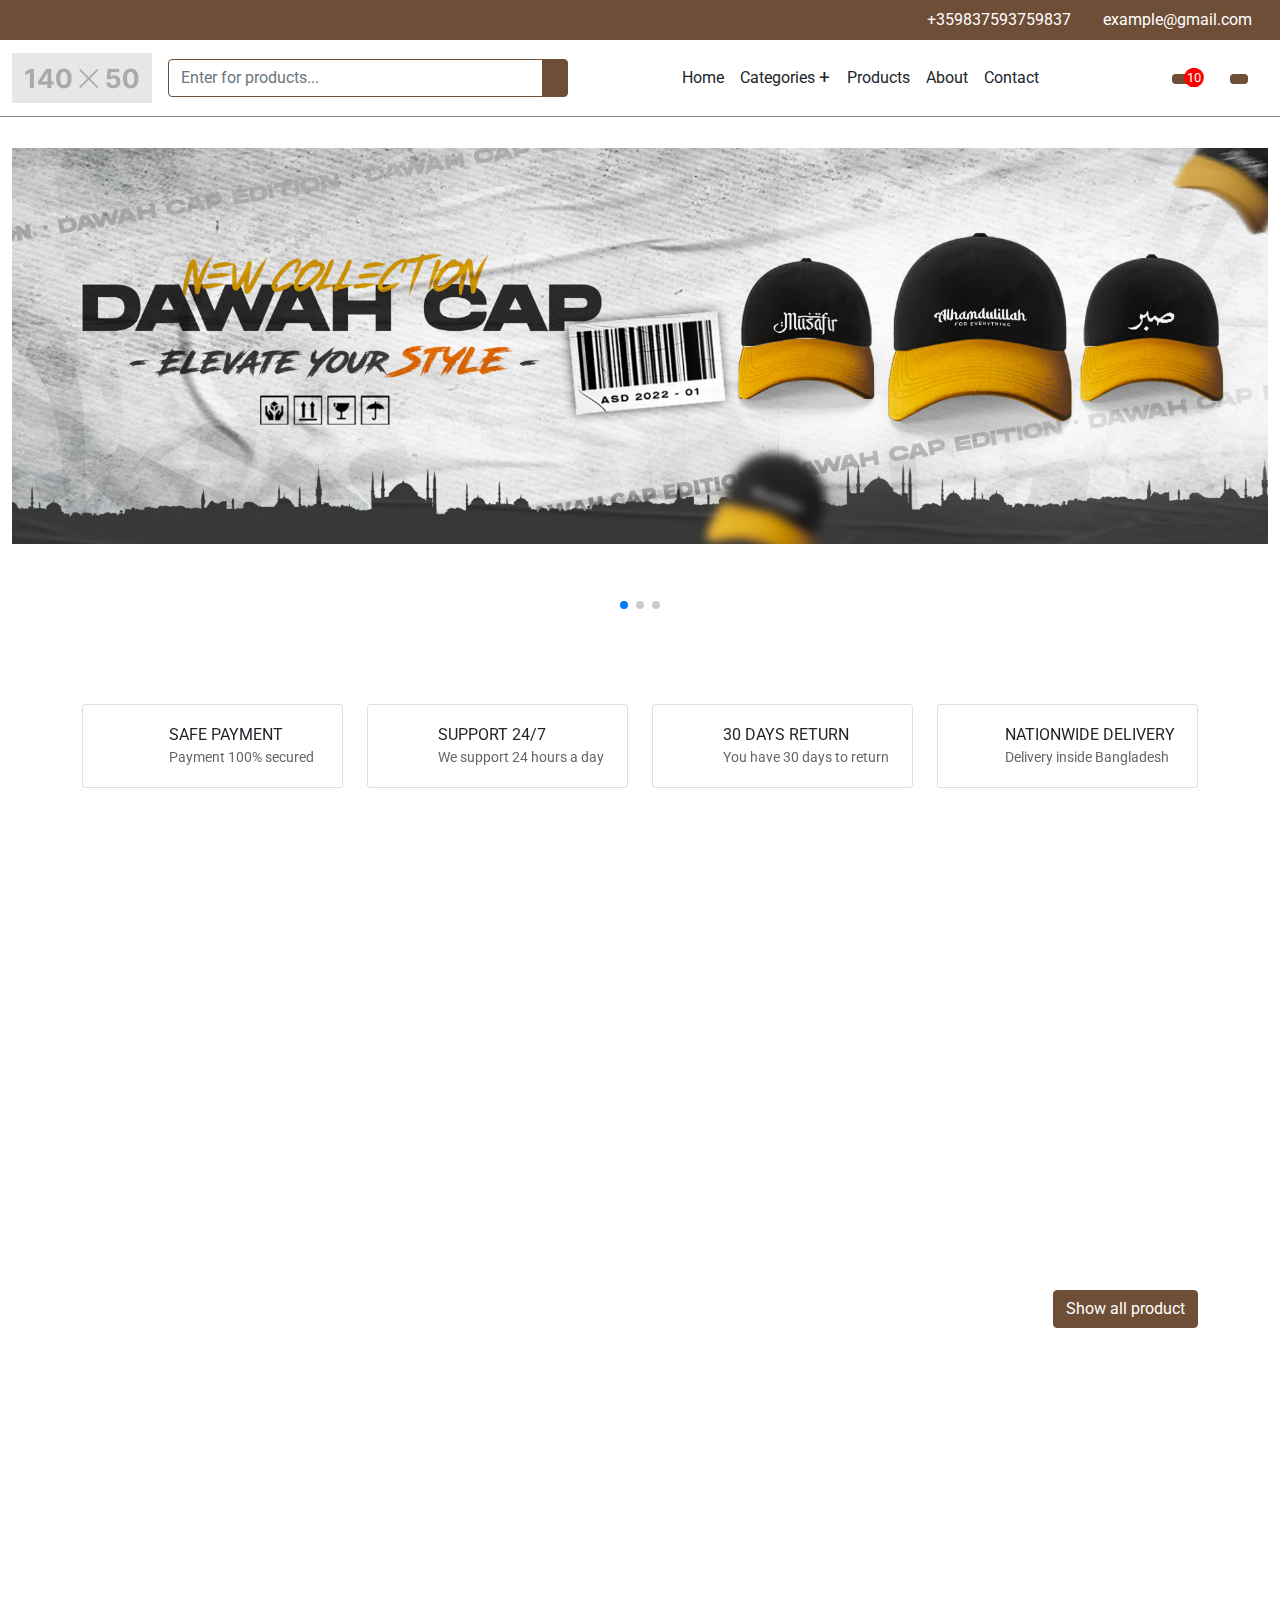
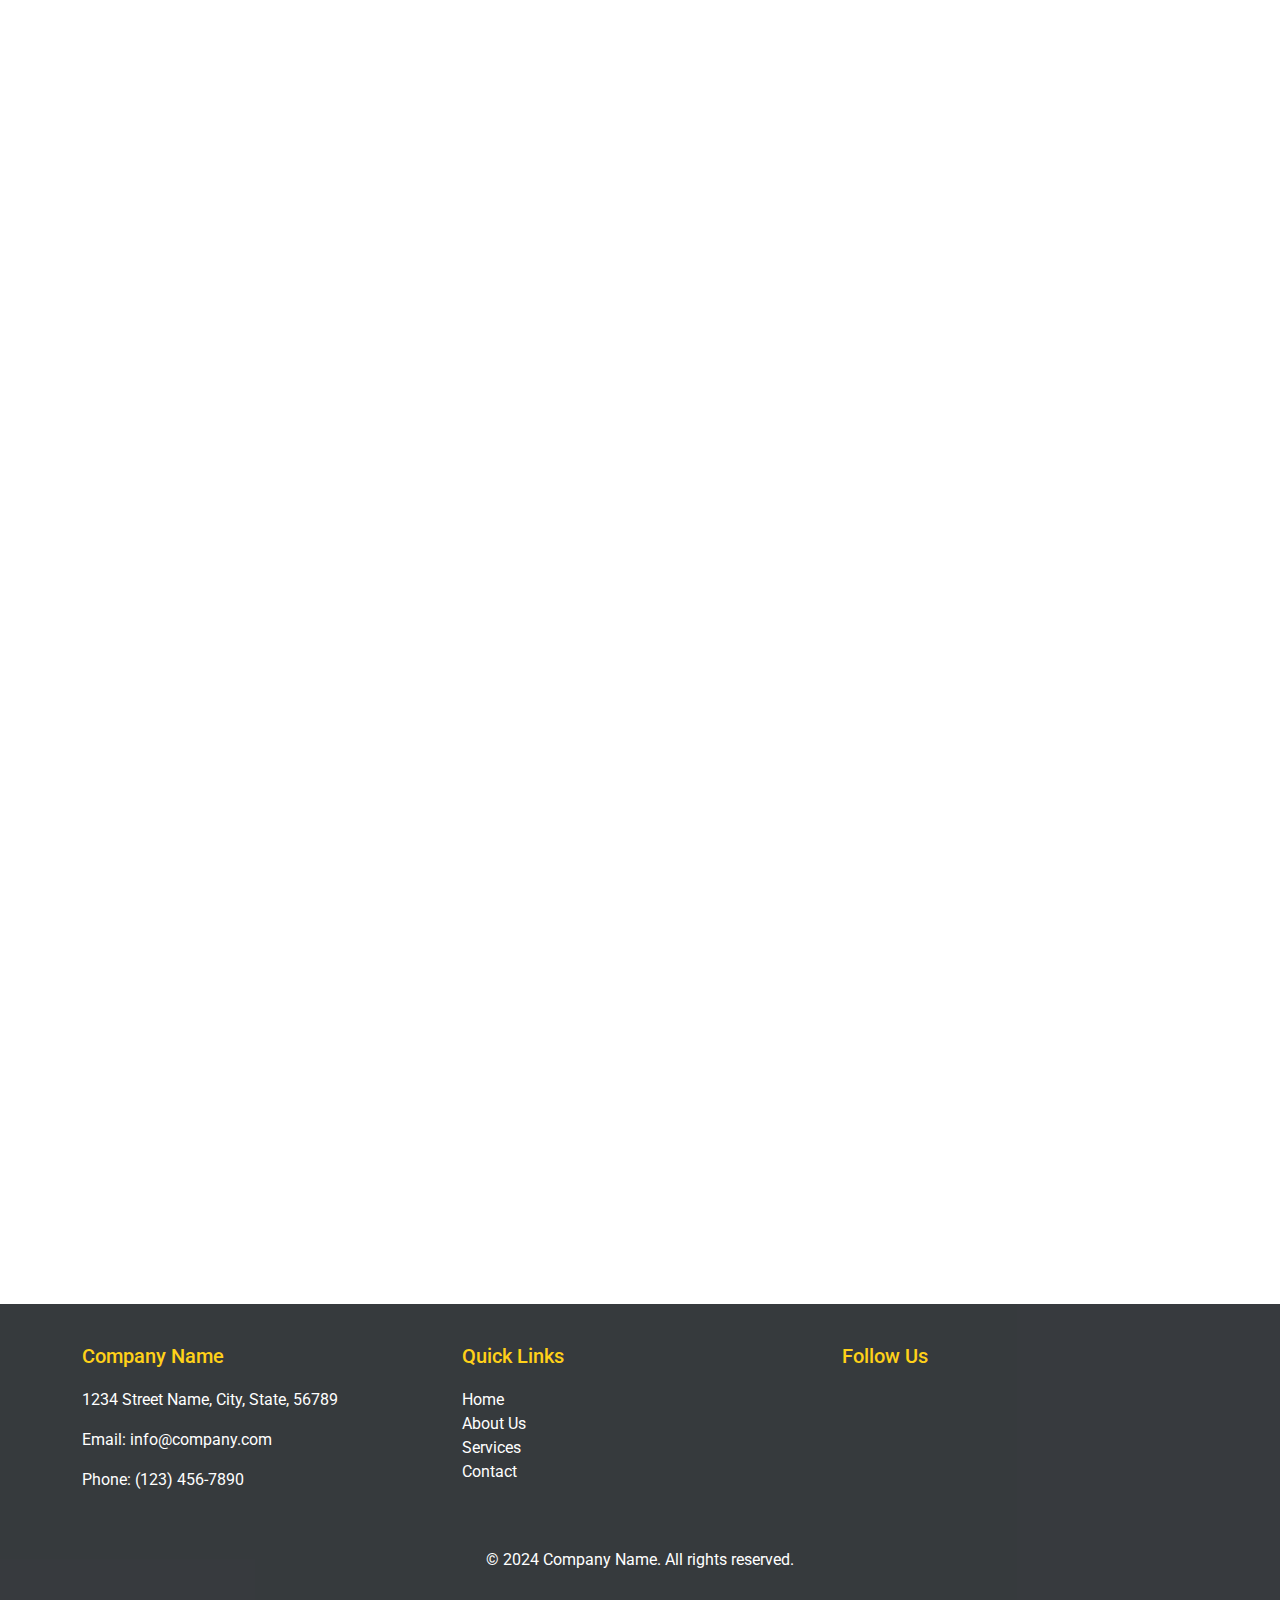
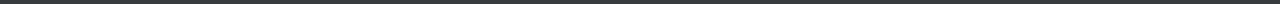
==== index.html @ 4cf73367 "first commit" ====
<!DOCTYPE html>
<html lang="en">

<head>
    <meta charset="UTF-8">
    <meta name="viewport" content="width=device-width, initial-scale=1.0">
    <title>Hire-Me | Best chose for your business</title>
    <!--fontawsome css-->
    <!-- <link rel="stylesheet" href="assets/css/all.min.css"> -->
    <link rel="stylesheet" href="https://cdnjs.cloudflare.com/ajax/libs/font-awesome/6.5.2/css/all.min.css"
        integrity="sha512-SnH5WK+bZxgPHs44uWIX+LLJAJ9/2PkPKZ5QiAj6Ta86w+fsb2TkcmfRyVX3pBnMFcV7oQPJkl9QevSCWr3W6A=="
        crossorigin="anonymous" referrerpolicy="no-referrer" />
    <!--aos cdn-->
    <link rel="stylesheet" href="assets/css/aos.min.css">
    <!--swiper cdn-->
    <link rel="stylesheet" href="assets/css/swiper-bundle.min.css">
    <!--bootstrap cdn-->
    <link rel="stylesheet" href="assets/css/bootstrap.min.css">
    <!--nice select cdn-->
    <link rel="stylesheet" href="assets/css/nice-select.min.css">
    <!--main css-->
    <link rel="stylesheet" href="assets/css/style.css">
</head>

<body>

    <!-- header section-->
    <header class="theme-header">
        <!-- Top Navbar -->
        <nav class="top-navbar">
            <div class="container-fluid">
                <ul class="top-item">
                    <li class="nav-item"><a href="" class="nav-link">+359837593759837</a></li>
                    <li class="nav-item"><a href="" class="nav-link">example@gmail.com</a></li>
                </ul>
            </div>
        </nav>
        <!-- Main Navbar -->
        <nav class="main-navbar navbar navbar-expand-lg">
            <div class="container-fluid">
                <a class="navbar-brand" href="#">
                    <img src="assets/image/logo.png" class="img-fluid" alt="logo">
                </a>
                <button class="navbar-toggler" type="button" data-bs-toggle="offcanvas"
                    data-bs-target="#offcanvasNavbar" aria-controls="offcanvasNavbar">
                    <i class="fas fa-bars"></i>
                </button>
                <div class="collapse navbar-collapse" id="navbarItems">
                    <div class="search-products input-group">
                        <input type="search" placeholder="Enter for products..." class="form-control">
                        <button class="btn btn-primary"><i class="fas fa-search"></i></button>
                    </div>
                    <ul class="navbar-nav">
                        <!-- home -->
                        <li class="nav-item">
                            <a class="nav-link active" aria-current="page" href="#">Home</a>
                        </li>
                        <!-- categories -->
                        <li class="nav-item dropdown position-static">
                            <a class="nav-link dropdown-toggle" href="#" id="navbarCategory" role="button"
                                data-bs-toggle="dropdown" aria-expanded="false">
                                Categories
                            </a>
                            <div class="dropdown-menu w-100 mega-menu" aria-labelledby="navbarCategory">
                                <div class="container">
                                    <div class="row">
                                        <div class="col-md-2 col-12">
                                            <h5><i class="fas fa-suitcase"></i> Men's Fashion</h5>
                                            <ul class="list-unstyled">
                                                <li><a class="dropdown-item" href="#" data-bs-toggle="modal"
                                                        data-bs-target="#categoryModal">T-shirt</a></li>
                                                <li><a class="dropdown-item" href="#" data-bs-toggle="modal"
                                                        data-bs-target="#categoryModal">Panjabi</a></li>
                                                <li><a class="dropdown-item" href="#" data-bs-toggle="modal"
                                                        data-bs-target="#categoryModal">Shirt</a></li>
                                                <li><a class="dropdown-item" href="#" data-bs-toggle="modal"
                                                        data-bs-target="#categoryModal">Sankers</a></li>
                                            </ul>
                                        </div>
                                        <div class="col-md-2 col-12">
                                            <h5><i class="fas fa-shopping-bag"></i> Women Fashion</h5>
                                            <ul class="list-unstyled">
                                                <li><a class="dropdown-item" href="#" data-bs-toggle="modal"
                                                        data-bs-target="#categoryModal">Muslime Wear</a></li>
                                                <li><a class="dropdown-item" href="#" data-bs-toggle="modal"
                                                        data-bs-target="#categoryModal">Cosmetics</a></li>
                                                <li><a class="dropdown-item" href="#" data-bs-toggle="modal"
                                                        data-bs-target="#categoryModal">Bags</a></li>
                                                <li><a class="dropdown-item" href="#" data-bs-toggle="modal"
                                                        data-bs-target="#categoryModal">Shoe's</a></li>
                                            </ul>
                                        </div>
                                        <div class="col-md-2 col-12">
                                            <h5><i class="fas fa-tablet-alt"></i> Electronics Device</h5>
                                            <ul class="list-unstyled">
                                                <li><a class="dropdown-item" href="#" data-bs-toggle="modal"
                                                        data-bs-target="#categoryModal">Cameras</a></li>
                                                <li><a class="dropdown-item" href="#" data-bs-toggle="modal"
                                                        data-bs-target="#categoryModal">Laptops</a></li>
                                                <li><a class="dropdown-item" href="#" data-bs-toggle="modal"
                                                        data-bs-target="#categoryModal">Mobails</a></li>
                                                <li><a class="dropdown-item" href="#" data-bs-toggle="modal"
                                                        data-bs-target="#categoryModal">Dekstops</a></li>
                                            </ul>
                                        </div>
                                        <div class="col-md-2 col-12">
                                            <h5><i class="fas fa-running"></i> Sport's</h5>
                                            <ul class="list-unstyled">
                                                <li><a class="dropdown-item" href="#" data-bs-toggle="modal"
                                                        data-bs-target="#categoryModal">Shoes & Clothing</a></li>
                                                <li><a class="dropdown-item" href="#" data-bs-toggle="modal"
                                                        data-bs-target="#categoryModal">Outdoor Recreation</a></li>
                                                <li><a class="dropdown-item" href="#" data-bs-toggle="modal"
                                                        data-bs-target="#categoryModal">Team Sports</a></li>
                                                <li><a class="dropdown-item" href="#" data-bs-toggle="modal"
                                                        data-bs-target="#categoryModal">Fan Shop</a></li>
                                            </ul>
                                        </div>
                                        <div class="col-md-2 col-12">
                                            <h5><i class="fas fa-running"></i> Sport's</h5>
                                            <ul class="list-unstyled">
                                                <li><a class="dropdown-item" href="#" data-bs-toggle="modal"
                                                        data-bs-target="#categoryModal">Shoes & Clothing</a></li>
                                                <li><a class="dropdown-item" href="#" data-bs-toggle="modal"
                                                        data-bs-target="#categoryModal">Outdoor Recreation</a></li>
                                                <li><a class="dropdown-item" href="#" data-bs-toggle="modal"
                                                        data-bs-target="#categoryModal">Team Sports</a></li>
                                                <li><a class="dropdown-item" href="#" data-bs-toggle="modal"
                                                        data-bs-target="#categoryModal">Fan Shop</a></li>
                                            </ul>
                                        </div>
                                    </div>
                                </div>
                            </div>
                        </li>
                        <!-- products-->
                        <li class="nav-item">
                            <a class="nav-link active" aria-current="page" href="#">Products</a>
                        </li>
                        <!-- about us-->
                        <li class="nav-item">
                            <a class="nav-link active" aria-current="page" href="#">About</a>
                        </li>
                        <!-- contact us-->
                        <li class="nav-item">
                            <a class="nav-link active" aria-current="page" href="#">Contact</a>
                        </li>
                    </ul>
                    <!-- account section -->
                    <div id="user-acount">
                        <li class="nav-item">
                            <a href="#" id="cart" class="btn btn-sm btn-primary position-relative">
                                <i class="fas fa-shopping-cart"></i>
                                <span class="cart-badge">
                                    10
                                </span>
                            </a>
                        </li>
                        <li class="nav-item ml-3">
                            <button id="account-btn" class="btn btn-sm btn-primary">
                                <i class="fas fa-user"></i>
                            </button>
                            <div id="account-dropdown" class="dropdown-menu">
                                <a class="dropdown-item" href="#">Profile</a>
                                <a class="dropdown-item" href="#">Settings</a>
                                <a class="dropdown-item" href="#">Logout</a>
                            </div>
                        </li>
                    </div>
                </div>
            </div>
        </nav>

        <!-- Offcanvas Menu -->
        <div class="offcanvas offcanvas-end" tabindex="-1" id="offcanvasNavbar" aria-labelledby="offcanvasNavbarLabel">
            <div class="offcanvas-header">
                <h5 class="offcanvas-title" id="offcanvasNavbarLabel">
                    <img src="assets/image/logo.png" class="img-fluid" alt="logo">
                </h5>
                <button type="button" class="btn-close text-reset" data-bs-dismiss="offcanvas"
                    aria-label="Close"></button>
            </div>
            <div class="offcanvas-body">
                <ul class="navbar-nav justify-content-end flex-grow-1 pe-3" id="offcanvasNavbarItems">
                    <!-- Items will be moved here dynamically with JavaScript -->
                </ul>
            </div>
        </div>
    </header>
    <!-- /.header section-->

    <!-- hero section-->
    <section class="hero-section pb-5">
        <div class="container-fluid">
            <div class="swiper" id="hero-slider">
                <div class="swiper-wrapper">
                    <div class="swiper-slide hero-slide-image">
                        <img src="assets/image/p7Ze3AZaEY9n0XvZHNn.jpg" alt="Slide 1">
                    </div>
                    <div class="swiper-slide hero-slide-image">
                        <img src="assets/image/cd9e7fc9-91c2-4e02-ac4a-ec04d6c352a5.jpg_1200x1200.jpg" alt="Slide 2">
                    </div>
                    <div class="swiper-slide hero-slide-image">
                        <img src="assets/image/p7Ze3AZaEY9n0XvZHNn.jpg" alt="Slide 3">
                    </div>
                </div>
                <!-- Add Pagination -->
                <div class="swiper-pagination"></div>
            </div>
        </div>
    </section>
    <!-- /.hero section-->



    <!-- facility section -->
    <section class="facility-section pb-5" data-aos="fade-up" data-aos-duration="1000">
        <div class="container">
            <div class="col-lg-12">
                <div class="row">
                    <div class="col-lg-3 col-sm-6 ">
                        <div class="card">
                            <div class="icon"><i class="fa-solid fa-shield-halved"></i></div>
                            <div class="info">
                                <strong>Safe Payment</strong>
                                <p>Payment 100% secured</p>
                            </div>
                        </div>
                    </div>

                    <div class="col-lg-3 col-sm-6 ">
                        <div class="card">
                            <div class="icon"><i class="fas fa-hands-helping"></i></div>
                            <div class="info">
                                <strong>Support 24/7</strong>
                                <p>We support 24 hours a day</p>
                            </div>
                        </div>
                    </div>

                    <div class="col-lg-3 col-sm-6 ">
                        <div class="card">
                            <div class="icon"><i class="fas fa-undo"></i></div>
                            <div class="info">
                                <strong>30 Days Return</strong>
                                <p>You have 30 days to return</p>
                            </div>
                        </div>
                    </div>

                    <div class="col-lg-3 col-sm-6 ">
                        <div class="card">
                            <div class="icon"><i class="fas fa-truck"></i></div>
                            <div class="info">
                                <strong>Nationwide Delivery</strong>
                                <p>Delivery inside Bangladesh </p>
                            </div>
                        </div>
                    </div>
                </div>
            </div>
        </div>
    </section>
    <!-- /.facility section -->


    <!-- product section-->
    <section class="product-section pb-5">
        <div class="container">
            <h4 class="title" data-aos="fade-up" data-aos-duration="1200">Featured Product</h4>
            <div class="col-lg-12" data-aos="fade-up" data-aos-duration="1200">
                <div class="swiper" id="product-swiper">
                    <div class="swiper-wrapper">
                        <div class="swiper-slide col-lg-4">
                            <div class="card">
                                <a href="" id="product-image">
                                    <img src="assets/image/hero-img.png" class="card-img-top" alt="Product Image">
                                </a>
                                <div class="produtct-hoverly">
                                    <a href=""><i class="fas fa-eye"></i></a>
                                    <a href=""><i class="fas fa-shopping-cart"></i></a>
                                </div>
                                <div class="card-body">
                                    <h6 class="card-title mb-2">
                                        <a href="">I Will Create 1900+djfklsdjfk...</a>
                                    </h6>
                                    <div class="product-info">
                                        <div class="rating">
                                            <i class="fas fa-star"></i>
                                            <span class="rating-count">4.4</span> <span class="review-count">(600
                                                reviews)</span>
                                        </div>
                                        <span class="price">Price : <strong>$500</strong></span>
                                    </div>
                                </div>
                            </div>
                        </div>
                        <div class="swiper-slide col-lg-4">
                            <div class="card">
                                <a href="" id="product-image">
                                    <img src="assets/image/hero-img.png" class="card-img-top" alt="Product Image">
                                </a>
                                <div class="produtct-hoverly">
                                    <a href=""><i class="fas fa-eye"></i></a>
                                    <a href=""><i class="fas fa-shopping-cart"></i></a>
                                </div>
                                <div class="card-body">
                                    <h6 class="card-title mb-2">
                                        <a href="">I Will Create 1900+djfklsdjfk...</a>
                                    </h6>
                                    <div class="product-info">
                                        <div class="rating">
                                            <i class="fas fa-star"></i>
                                            <span class="rating-count">4.4</span> <span class="review-count">(600
                                                reviews)</span>
                                        </div>
                                        <span class="price">Price : <strong>$500</strong></span>
                                    </div>
                                </div>
                            </div>
                        </div>
                        <div class="swiper-slide col-lg-4">
                            <div class="card">
                                <a href="" id="product-image">
                                    <img src="assets/image/hero-img.png" class="card-img-top" alt="Product Image">
                                </a>
                                <div class="produtct-hoverly">
                                    <a href=""><i class="fas fa-eye"></i></a>
                                    <a href=""><i class="fas fa-shopping-cart"></i></a>
                                </div>
                                <div class="card-body">
                                    <h6 class="card-title mb-2">
                                        <a href="">I Will Create 1900+djfklsdjfk...</a>
                                    </h6>
                                    <div class="product-info">
                                        <div class="rating">
                                            <i class="fas fa-star"></i>
                                            <span class="rating-count">4.4</span> <span class="review-count">(600
                                                reviews)</span>
                                        </div>
                                        <span class="price">Price : <strong>$500</strong></span>
                                    </div>
                                </div>
                            </div>
                        </div>
                        <div class="swiper-slide col-lg-4">
                            <div class="card">
                                <a href="" id="product-image">
                                    <img src="assets/image/hero-img.png" class="card-img-top" alt="Product Image">
                                </a>
                                <div class="produtct-hoverly">
                                    <a href=""><i class="fas fa-eye"></i></a>
                                    <a href=""><i class="fas fa-shopping-cart"></i></a>
                                </div>
                                <div class="card-body">
                                    <h6 class="card-title mb-2">
                                        <a href="">I Will Create 1900+djfklsdjfk...</a>
                                    </h6>
                                    <div class="product-info">
                                        <div class="rating">
                                            <i class="fas fa-star"></i>
                                            <span class="rating-count">4.4</span> <span class="review-count">(600
                                                reviews)</span>
                                        </div>
                                        <span class="price">Price : <strong>$500</strong></span>
                                    </div>
                                </div>
                            </div>
                        </div>
                        <div class="swiper-slide col-lg-4">
                            <div class="card">
                                <a href="" id="product-image">
                                    <img src="assets/image/hero-img.png" class="card-img-top" alt="Product Image">
                                </a>
                                <div class="produtct-hoverly">
                                    <a href=""><i class="fas fa-eye"></i></a>
                                    <a href=""><i class="fas fa-shopping-cart"></i></a>
                                </div>
                                <div class="card-body">
                                    <h6 class="card-title mb-2">
                                        <a href="">I Will Create 1900+djfklsdjfk...</a>
                                    </h6>
                                    <div class="product-info">
                                        <div class="rating">
                                            <i class="fas fa-star"></i>
                                            <span class="rating-count">4.4</span> <span class="review-count">(600
                                                reviews)</span>
                                        </div>
                                        <span class="price">Price : <strong>$500</strong></span>
                                    </div>
                                </div>
                            </div>
                        </div>
                        <div class="swiper-slide col-lg-4">
                            <div class="card">
                                <a href="" id="product-image">
                                    <img src="assets/image/hero-img.png" class="card-img-top" alt="Product Image">
                                </a>
                                <div class="produtct-hoverly">
                                    <a href=""><i class="fas fa-eye"></i></a>
                                    <a href=""><i class="fas fa-shopping-cart"></i></a>
                                </div>
                                <div class="card-body">
                                    <h6 class="card-title mb-2">
                                        <a href="">I Will Create 1900+djfklsdjfk...</a>
                                    </h6>
                                    <div class="product-info">
                                        <div class="rating">
                                            <i class="fas fa-star"></i>
                                            <span class="rating-count">4.4</span> <span class="review-count">(600
                                                reviews)</span>
                                        </div>
                                        <span class="price">Price : <strong>$500</strong></span>
                                    </div>
                                </div>
                            </div>
                        </div>
                    </div>
                    <!-- Add Pagination -->
                    <div class="swiper-pagination"></div>
                </div>
            </div>
        </div>
    </section>
    <!-- /.product section-->

    <!-- flash-product section-->
    <section class="flash-product-section pb-5">
        <div class="container">
            <div class="flash-header">
                <h4 class="title" data-aos="fade-up" data-aos-duration="1000">Featured Product <i
                        class="fa fa-bolt fa-fw fa-2x"></i></h4>
                <div class="time">
                    <a href="" class="btn btn-primary round">Show all product</a>
                </div>
            </div>
            <div class="col-lg-12" data-aos="fade-up" data-aos-duration="1200">
                <div class="row">
                    <div class="col-lg-4 col-md-12 mb-0 mb-sm-5">
                        <div class="banner">
                            <a href="">
                                <img src="assets/image/img.webp" alt="" class="img-fluid">
                            </a>
                            <div class="countdown-container">
                                <div class="countdown-item">
                                    <span id="days" class="number">00</span>
                                    <span class="label">Days</span>
                                </div>
                                <div class="countdown-item">
                                    <span id="hours" class="number">00</span>
                                    <span class="label">Hours</span>
                                </div>
                                <div class="countdown-item">
                                    <span id="minutes" class="number">00</span>
                                    <span class="label">Minutes</span>
                                </div>
                                <div class="countdown-item">
                                    <span id="seconds" class="number">00</span>
                                    <span class="label">Seconds</span>
                                </div>
                            </div>
                        </div>
                    </div>
                    <div class="col-lg-8 col-md-12">
                        <div class="products">
                            <div class="row">
                                <div class="col-lg-4 col-md-4">
                                    <div class="card flash-product">
                                        <a href="" id="product-image">
                                            <img src="assets/image/hero-img.png" class="card-img-top"
                                                alt="Product Image">
                                        </a>
                                        <div class="produtct-hoverly">
                                            <a href=""><i class="fas fa-eye"></i></a>
                                            <a href=""><i class="fas fa-shopping-cart"></i></a>
                                        </div>
                                        <div class="card-body">
                                            <h6 class="card-title">
                                                <a href="">I Will Create 190Backlinks For Top Ranking on...</a>
                                            </h6>
                                            <div class="product-info">
                                                <div class="rating">
                                                    <i class="fas fa-star"></i>
                                                    <span class="rating-count">4.4</span> <span
                                                        class="review-count">(600
                                                        reviews)</span>
                                                </div>
                                                <span class="price">Price : <strong>$500</strong></span>
                                            </div>
                                        </div>
                                    </div>
                                </div>
                                <div class="col-lg-4 col-md-4">
                                    <div class="card flash-product">
                                        <a href="" id="product-image">
                                            <img src="assets/image/hero-img.png" class="card-img-top"
                                                alt="Product Image">
                                        </a>
                                        <div class="produtct-hoverly">
                                            <a href=""><i class="fas fa-eye"></i></a>
                                            <a href=""><i class="fas fa-shopping-cart"></i></a>
                                        </div>
                                        <div class="card-body">
                                            <h6 class="card-title">
                                                <a href="">I Will Create 190Backlinks For Top Ranking on...</a>
                                            </h6>
                                            <div class="product-info">
                                                <div class="rating">
                                                    <i class="fas fa-star"></i>
                                                    <span class="rating-count">4.4</span> <span
                                                        class="review-count">(600
                                                        reviews)</span>
                                                </div>
                                                <span class="price">Price : <strong>$500</strong></span>
                                            </div>
                                        </div>
                                    </div>
                                </div>
                                <div class="col-lg-4 col-md-4">
                                    <div class="card flash-product">
                                        <a href="" id="product-image">
                                            <img src="assets/image/hero-img.png" class="card-img-top"
                                                alt="Product Image">
                                        </a>
                                        <div class="produtct-hoverly">
                                            <a href=""><i class="fas fa-eye"></i></a>
                                            <a href=""><i class="fas fa-shopping-cart"></i></a>
                                        </div>
                                        <div class="card-body">
                                            <h6 class="card-title">
                                                <a href="">I Will Create 190Backlinks For Top Ranking on...</a>
                                            </h6>
                                            <div class="product-info">
                                                <div class="rating">
                                                    <i class="fas fa-star"></i>
                                                    <span class="rating-count">4.4</span> <span
                                                        class="review-count">(600
                                                        reviews)</span>
                                                </div>
                                                <span class="price">Price : <strong>$500</strong></span>
                                            </div>
                                        </div>
                                    </div>
                                </div>
                            </div>
                        </div>
                    </div>
                </div>
            </div>
        </div>
    </section>
    <!-- /.flash-product section-->

    <!-- product banner -->
    <div class="banner-section pb-5" data-aos="fade-up" data-aos-duration="1200">
        <div class="container">
            <a href="">
                <div id="banner-1">
                </div>
            </a>
        </div>
    </div>
    <!-- /.product banner -->

    <!-- product section -->
    <section class="product-section pb-5">
        <div class="container">
            <div class="category pb-3" data-aos="fade-up" data-aos-duration="1000">
                <h4 class="title">Top Category Product</h4>
                <nav>
                    <div class="nav nav-tabs" id="nav-tab" role="tablist">
                        <button class="nav-link active" id="nav-home-tab" data-bs-toggle="tab"
                            data-bs-target="#nav-home" type="button" role="tab" aria-controls="nav-home"
                            aria-selected="true">Home</button>
                        <button class="nav-link" id="nav-profile-tab" data-bs-toggle="tab" data-bs-target="#nav-profile"
                            type="button" role="tab" aria-controls="nav-profile" aria-selected="false">Profile</button>
                        <button class="nav-link" id="nav-contact-tab" data-bs-toggle="tab" data-bs-target="#nav-contact"
                            type="button" role="tab" aria-controls="nav-contact" aria-selected="false">Contact</button>
                    </div>
                </nav>
            </div>
            <div id="nav-tabContent" class="tab-content" data-aos="fade-up" data-aos-duration="1200">
                <div class="tab-pane fade show active" id="nav-home" role="tabpanel" aria-labelledby="nav-home-tab">
                    <div class="row">
                        <div class="col-lg-3 col-sm-6 col-md-4 mb-4">
                            <div class="card">
                                <a href="" id="product-image">
                                    <img src="assets/image/hero-img.png" class="card-img-top" alt="Product Image">
                                </a>
                                <div class="produtct-hoverly">
                                    <a href=""><i class="fas fa-eye"></i></a>
                                    <a href=""><i class="fas fa-shopping-cart"></i></a>
                                </div>
                                <div class="card-body">
                                    <h6 class="card-title mb-2">
                                        <a href="">I Will Create 1900+djfklsdjfk...</a>
                                    </h6>
                                    <div class="product-info">
                                        <div class="rating">
                                            <i class="fas fa-star"></i>
                                            <span class="rating-count">4.4</span> <span class="review-count">(600
                                                reviews)</span>
                                        </div>
                                        <span class="price">Price : <strong>$500</strong></span>
                                    </div>
                                </div>
                            </div>
                        </div>

                        <div class="col-lg-3 col-sm-6 col-md-4 mb-4">
                            <div class="card">
                                <a href="" id="product-image">
                                    <img src="assets/image/hero-img.png" class="card-img-top" alt="Product Image">
                                </a>
                                <div class="produtct-hoverly">
                                    <a href=""><i class="fas fa-eye"></i></a>
                                    <a href=""><i class="fas fa-shopping-cart"></i></a>
                                </div>
                                <div class="card-body">
                                    <h6 class="card-title mb-2">
                                        <a href="">I Will Create 1900+djfklsdjfk...</a>
                                    </h6>
                                    <div class="product-info">
                                        <div class="rating">
                                            <i class="fas fa-star"></i>
                                            <span class="rating-count">4.4</span> <span class="review-count">(600
                                                reviews)</span>
                                        </div>
                                        <span class="price">Price : <strong>$500</strong></span>
                                    </div>
                                </div>
                            </div>
                        </div>
                        <div class="col-lg-3 col-sm-6 col-md-4 mb-4">
                            <div class="card">
                                <a href="" id="product-image">
                                    <img src="assets/image/hero-img.png" class="card-img-top" alt="Product Image">
                                </a>
                                <div class="produtct-hoverly">
                                    <a href=""><i class="fas fa-eye"></i></a>
                                    <a href=""><i class="fas fa-shopping-cart"></i></a>
                                </div>
                                <div class="card-body">
                                    <h6 class="card-title mb-2">
                                        <a href="">I Will Create 1900+djfklsdjfk...</a>
                                    </h6>
                                    <div class="product-info">
                                        <div class="rating">
                                            <i class="fas fa-star"></i>
                                            <span class="rating-count">4.4</span> <span class="review-count">(600
                                                reviews)</span>
                                        </div>
                                        <span class="price">Price : <strong>$500</strong></span>
                                    </div>
                                </div>
                            </div>
                        </div>
                        <div class="col-lg-3 col-sm-6 col-md-4 mb-4">
                            <div class="card">
                                <a href="" id="product-image">
                                    <img src="assets/image/hero-img.png" class="card-img-top" alt="Product Image">
                                </a>
                                <div class="produtct-hoverly">
                                    <a href=""><i class="fas fa-eye"></i></a>
                                    <a href=""><i class="fas fa-shopping-cart"></i></a>
                                </div>
                                <div class="card-body">
                                    <h6 class="card-title mb-2">
                                        <a href="">I Will Create 1900+djfklsdjfk...</a>
                                    </h6>
                                    <div class="product-info">
                                        <div class="rating">
                                            <i class="fas fa-star"></i>
                                            <span class="rating-count">4.4</span> <span class="review-count">(600
                                                reviews)</span>
                                        </div>
                                        <span class="price">Price : <strong>$500</strong></span>
                                    </div>
                                </div>
                            </div>
                        </div>
                        <div class="col-lg-3 col-sm-6 col-md-4 mb-4">
                            <div class="card">
                                <a href="" id="product-image">
                                    <img src="assets/image/hero-img.png" class="card-img-top" alt="Product Image">
                                </a>
                                <div class="produtct-hoverly">
                                    <a href=""><i class="fas fa-eye"></i></a>
                                    <a href=""><i class="fas fa-shopping-cart"></i></a>
                                </div>
                                <div class="card-body">
                                    <h6 class="card-title mb-2">
                                        <a href="">I Will Create 1900+djfklsdjfk...</a>
                                    </h6>
                                    <div class="product-info">
                                        <div class="rating">
                                            <i class="fas fa-star"></i>
                                            <span class="rating-count">4.4</span> <span class="review-count">(600
                                                reviews)</span>
                                        </div>
                                        <span class="price">Price : <strong>$500</strong></span>
                                    </div>
                                </div>
                            </div>
                        </div>
                        <div class="col-lg-3 col-sm-6 col-md-4 mb-4">
                            <div class="card">
                                <a href="" id="product-image">
                                    <img src="assets/image/hero-img.png" class="card-img-top" alt="Product Image">
                                </a>
                                <div class="produtct-hoverly">
                                    <a href=""><i class="fas fa-eye"></i></a>
                                    <a href=""><i class="fas fa-shopping-cart"></i></a>
                                </div>
                                <div class="card-body">
                                    <h6 class="card-title mb-2">
                                        <a href="">I Will Create 1900+djfklsdjfk...</a>
                                    </h6>
                                    <div class="product-info">
                                        <div class="rating">
                                            <i class="fas fa-star"></i>
                                            <span class="rating-count">4.4</span> <span class="review-count">(600
                                                reviews)</span>
                                        </div>
                                        <span class="price">Price : <strong>$500</strong></span>
                                    </div>
                                </div>
                            </div>
                        </div>
                        <div class="col-lg-3 col-sm-6 col-md-4 mb-4">
                            <div class="card">
                                <a href="" id="product-image">
                                    <img src="assets/image/hero-img.png" class="card-img-top" alt="Product Image">
                                </a>
                                <div class="produtct-hoverly">
                                    <a href=""><i class="fas fa-eye"></i></a>
                                    <a href=""><i class="fas fa-shopping-cart"></i></a>
                                </div>
                                <div class="card-body">
                                    <h6 class="card-title mb-2">
                                        <a href="">I Will Create 1900+djfklsdjfk...</a>
                                    </h6>
                                    <div class="product-info">
                                        <div class="rating">
                                            <i class="fas fa-star"></i>
                                            <span class="rating-count">4.4</span> <span class="review-count">(600
                                                reviews)</span>
                                        </div>
                                        <span class="price">Price : <strong>$500</strong></span>
                                    </div>
                                </div>
                            </div>
                        </div>
                        <div class="col-lg-3 col-sm-6 col-md-4 mb-4">
                            <div class="card">
                                <a href="" id="product-image">
                                    <img src="assets/image/hero-img.png" class="card-img-top" alt="Product Image">
                                </a>
                                <div class="produtct-hoverly">
                                    <a href=""><i class="fas fa-eye"></i></a>
                                    <a href=""><i class="fas fa-shopping-cart"></i></a>
                                </div>
                                <div class="card-body">
                                    <h6 class="card-title mb-2">
                                        <a href="">I Will Create 1900+djfklsdjfk...</a>
                                    </h6>
                                    <div class="product-info">
                                        <div class="rating">
                                            <i class="fas fa-star"></i>
                                            <span class="rating-count">4.4</span> <span class="review-count">(600
                                                reviews)</span>
                                        </div>
                                        <span class="price">Price : <strong>$500</strong></span>
                                    </div>
                                </div>
                            </div>
                        </div>

                    </div>
                </div>
                <div class="tab-pane fade" id="nav-profile" role="tabpanel" aria-labelledby="nav-profile-tab">
                    <div class="row">
                        <div class="col-lg-3 col-sm-6 col-md-4 mb-4">
                            <div class="card">
                                <a href="" id="product-image">
                                    <img src="assets/image/hero-img.png" class="card-img-top" alt="Product Image">
                                </a>
                                <div class="produtct-hoverly">
                                    <a href=""><i class="fas fa-eye"></i></a>
                                    <a href=""><i class="fas fa-shopping-cart"></i></a>
                                </div>
                                <div class="card-body">
                                    <h6 class="card-title mb-2">
                                        <a href="">I Will Create 1900+djfklsdjfk...</a>
                                    </h6>
                                    <div class="product-info">
                                        <div class="rating">
                                            <i class="fas fa-star"></i>
                                            <span class="rating-count">4.4</span> <span class="review-count">(600
                                                reviews)</span>
                                        </div>
                                        <span class="price">Price : <strong>$500</strong></span>
                                    </div>
                                </div>
                            </div>
                        </div>

                        <div class="col-lg-3 col-sm-6 col-md-4 mb-4">
                            <div class="card">
                                <a href="" id="product-image">
                                    <img src="assets/image/hero-img.png" class="card-img-top" alt="Product Image">
                                </a>
                                <div class="produtct-hoverly">
                                    <a href=""><i class="fas fa-eye"></i></a>
                                    <a href=""><i class="fas fa-shopping-cart"></i></a>
                                </div>
                                <div class="card-body">
                                    <h6 class="card-title mb-2">
                                        <a href="">I Will Create 1900+djfklsdjfk...</a>
                                    </h6>
                                    <div class="product-info">
                                        <div class="rating">
                                            <i class="fas fa-star"></i>
                                            <span class="rating-count">4.4</span> <span class="review-count">(600
                                                reviews)</span>
                                        </div>
                                        <span class="price">Price : <strong>$500</strong></span>
                                    </div>
                                </div>
                            </div>
                        </div>
                        <div class="col-lg-3 col-sm-6 col-md-4 mb-4">
                            <div class="card">
                                <a href="" id="product-image">
                                    <img src="assets/image/hero-img.png" class="card-img-top" alt="Product Image">
                                </a>
                                <div class="produtct-hoverly">
                                    <a href=""><i class="fas fa-eye"></i></a>
                                    <a href=""><i class="fas fa-shopping-cart"></i></a>
                                </div>
                                <div class="card-body">
                                    <h6 class="card-title mb-2">
                                        <a href="">I Will Create 1900+djfklsdjfk...</a>
                                    </h6>
                                    <div class="product-info">
                                        <div class="rating">
                                            <i class="fas fa-star"></i>
                                            <span class="rating-count">4.4</span> <span class="review-count">(600
                                                reviews)</span>
                                        </div>
                                        <span class="price">Price : <strong>$500</strong></span>
                                    </div>
                                </div>
                            </div>
                        </div>
                        <div class="col-lg-3 col-sm-6 col-md-4 mb-4">
                            <div class="card">
                                <a href="" id="product-image">
                                    <img src="assets/image/hero-img.png" class="card-img-top" alt="Product Image">
                                </a>
                                <div class="produtct-hoverly">
                                    <a href=""><i class="fas fa-eye"></i></a>
                                    <a href=""><i class="fas fa-shopping-cart"></i></a>
                                </div>
                                <div class="card-body">
                                    <h6 class="card-title mb-2">
                                        <a href="">I Will Create 1900+djfklsdjfk...</a>
                                    </h6>
                                    <div class="product-info">
                                        <div class="rating">
                                            <i class="fas fa-star"></i>
                                            <span class="rating-count">4.4</span> <span class="review-count">(600
                                                reviews)</span>
                                        </div>
                                        <span class="price">Price : <strong>$500</strong></span>
                                    </div>
                                </div>
                            </div>
                        </div>
                        <div class="col-lg-3 col-sm-6 col-md-4 mb-4">
                            <div class="card">
                                <a href="" id="product-image">
                                    <img src="assets/image/hero-img.png" class="card-img-top" alt="Product Image">
                                </a>
                                <div class="produtct-hoverly">
                                    <a href=""><i class="fas fa-eye"></i></a>
                                    <a href=""><i class="fas fa-shopping-cart"></i></a>
                                </div>
                                <div class="card-body">
                                    <h6 class="card-title mb-2">
                                        <a href="">I Will Create 1900+djfklsdjfk...</a>
                                    </h6>
                                    <div class="product-info">
                                        <div class="rating">
                                            <i class="fas fa-star"></i>
                                            <span class="rating-count">4.4</span> <span class="review-count">(600
                                                reviews)</span>
                                        </div>
                                        <span class="price">Price : <strong>$500</strong></span>
                                    </div>
                                </div>
                            </div>
                        </div>
                        <div class="col-lg-3 col-sm-6 col-md-4 mb-4">
                            <div class="card">
                                <a href="" id="product-image">
                                    <img src="assets/image/hero-img.png" class="card-img-top" alt="Product Image">
                                </a>
                                <div class="produtct-hoverly">
                                    <a href=""><i class="fas fa-eye"></i></a>
                                    <a href=""><i class="fas fa-shopping-cart"></i></a>
                                </div>
                                <div class="card-body">
                                    <h6 class="card-title mb-2">
                                        <a href="">I Will Create 1900+djfklsdjfk...</a>
                                    </h6>
                                    <div class="product-info">
                                        <div class="rating">
                                            <i class="fas fa-star"></i>
                                            <span class="rating-count">4.4</span> <span class="review-count">(600
                                                reviews)</span>
                                        </div>
                                        <span class="price">Price : <strong>$500</strong></span>
                                    </div>
                                </div>
                            </div>
                        </div>
                        <div class="col-lg-3 col-sm-6 col-md-4 mb-4">
                            <div class="card">
                                <a href="" id="product-image">
                                    <img src="assets/image/hero-img.png" class="card-img-top" alt="Product Image">
                                </a>
                                <div class="produtct-hoverly">
                                    <a href=""><i class="fas fa-eye"></i></a>
                                    <a href=""><i class="fas fa-shopping-cart"></i></a>
                                </div>
                                <div class="card-body">
                                    <h6 class="card-title mb-2">
                                        <a href="">I Will Create 1900+djfklsdjfk...</a>
                                    </h6>
                                    <div class="product-info">
                                        <div class="rating">
                                            <i class="fas fa-star"></i>
                                            <span class="rating-count">4.4</span> <span class="review-count">(600
                                                reviews)</span>
                                        </div>
                                        <span class="price">Price : <strong>$500</strong></span>
                                    </div>
                                </div>
                            </div>
                        </div>
                        <div class="col-lg-3 col-sm-6 col-md-4 mb-4">
                            <div class="card">
                                <a href="" id="product-image">
                                    <img src="assets/image/hero-img.png" class="card-img-top" alt="Product Image">
                                </a>
                                <div class="produtct-hoverly">
                                    <a href=""><i class="fas fa-eye"></i></a>
                                    <a href=""><i class="fas fa-shopping-cart"></i></a>
                                </div>
                                <div class="card-body">
                                    <h6 class="card-title mb-2">
                                        <a href="">I Will Create 1900+djfklsdjfk...</a>
                                    </h6>
                                    <div class="product-info">
                                        <div class="rating">
                                            <i class="fas fa-star"></i>
                                            <span class="rating-count">4.4</span> <span class="review-count">(600
                                                reviews)</span>
                                        </div>
                                        <span class="price">Price : <strong>$500</strong></span>
                                    </div>
                                </div>
                            </div>
                        </div>

                    </div>
                </div>
                <div class="tab-pane fade" id="nav-contact" role="tabpanel" aria-labelledby="nav-contact-tab">
                    <div class="row">
                        <div class="col-lg-3 col-sm-6 col-md-4 mb-4">
                            <div class="card">
                                <a href="" id="product-image">
                                    <img src="assets/image/hero-img.png" class="card-img-top" alt="Product Image">
                                </a>
                                <div class="produtct-hoverly">
                                    <a href=""><i class="fas fa-eye"></i></a>
                                    <a href=""><i class="fas fa-shopping-cart"></i></a>
                                </div>
                                <div class="card-body">
                                    <h6 class="card-title mb-2">
                                        <a href="">I Will Create 1900+djfklsdjfk...</a>
                                    </h6>
                                    <div class="product-info">
                                        <div class="rating">
                                            <i class="fas fa-star"></i>
                                            <span class="rating-count">4.4</span> <span class="review-count">(600
                                                reviews)</span>
                                        </div>
                                        <span class="price">Price : <strong>$500</strong></span>
                                    </div>
                                </div>
                            </div>
                        </div>

                        <div class="col-lg-3 col-sm-6 col-md-4 mb-4">
                            <div class="card">
                                <a href="" id="product-image">
                                    <img src="assets/image/hero-img.png" class="card-img-top" alt="Product Image">
                                </a>
                                <div class="produtct-hoverly">
                                    <a href=""><i class="fas fa-eye"></i></a>
                                    <a href=""><i class="fas fa-shopping-cart"></i></a>
                                </div>
                                <div class="card-body">
                                    <h6 class="card-title mb-2">
                                        <a href="">I Will Create 1900+djfklsdjfk...</a>
                                    </h6>
                                    <div class="product-info">
                                        <div class="rating">
                                            <i class="fas fa-star"></i>
                                            <span class="rating-count">4.4</span> <span class="review-count">(600
                                                reviews)</span>
                                        </div>
                                        <span class="price">Price : <strong>$500</strong></span>
                                    </div>
                                </div>
                            </div>
                        </div>
                        <div class="col-lg-3 col-sm-6 col-md-4 mb-4">
                            <div class="card">
                                <a href="" id="product-image">
                                    <img src="assets/image/hero-img.png" class="card-img-top" alt="Product Image">
                                </a>
                                <div class="produtct-hoverly">
                                    <a href=""><i class="fas fa-eye"></i></a>
                                    <a href=""><i class="fas fa-shopping-cart"></i></a>
                                </div>
                                <div class="card-body">
                                    <h6 class="card-title mb-2">
                                        <a href="">I Will Create 1900+djfklsdjfk...</a>
                                    </h6>
                                    <div class="product-info">
                                        <div class="rating">
                                            <i class="fas fa-star"></i>
                                            <span class="rating-count">4.4</span> <span class="review-count">(600
                                                reviews)</span>
                                        </div>
                                        <span class="price">Price : <strong>$500</strong></span>
                                    </div>
                                </div>
                            </div>
                        </div>
                        <div class="col-lg-3 col-sm-6 col-md-4 mb-4">
                            <div class="card">
                                <a href="" id="product-image">
                                    <img src="assets/image/hero-img.png" class="card-img-top" alt="Product Image">
                                </a>
                                <div class="produtct-hoverly">
                                    <a href=""><i class="fas fa-eye"></i></a>
                                    <a href=""><i class="fas fa-shopping-cart"></i></a>
                                </div>
                                <div class="card-body">
                                    <h6 class="card-title mb-2">
                                        <a href="">I Will Create 1900+djfklsdjfk...</a>
                                    </h6>
                                    <div class="product-info">
                                        <div class="rating">
                                            <i class="fas fa-star"></i>
                                            <span class="rating-count">4.4</span> <span class="review-count">(600
                                                reviews)</span>
                                        </div>
                                        <span class="price">Price : <strong>$500</strong></span>
                                    </div>
                                </div>
                            </div>
                        </div>
                        <div class="col-lg-3 col-sm-6 col-md-4 mb-4">
                            <div class="card">
                                <a href="" id="product-image">
                                    <img src="assets/image/hero-img.png" class="card-img-top" alt="Product Image">
                                </a>
                                <div class="produtct-hoverly">
                                    <a href=""><i class="fas fa-eye"></i></a>
                                    <a href=""><i class="fas fa-shopping-cart"></i></a>
                                </div>
                                <div class="card-body">
                                    <h6 class="card-title mb-2">
                                        <a href="">I Will Create 1900+djfklsdjfk...</a>
                                    </h6>
                                    <div class="product-info">
                                        <div class="rating">
                                            <i class="fas fa-star"></i>
                                            <span class="rating-count">4.4</span> <span class="review-count">(600
                                                reviews)</span>
                                        </div>
                                        <span class="price">Price : <strong>$500</strong></span>
                                    </div>
                                </div>
                            </div>
                        </div>
                        <div class="col-lg-3 col-sm-6 col-md-4 mb-4">
                            <div class="card">
                                <a href="" id="product-image">
                                    <img src="assets/image/hero-img.png" class="card-img-top" alt="Product Image">
                                </a>
                                <div class="produtct-hoverly">
                                    <a href=""><i class="fas fa-eye"></i></a>
                                    <a href=""><i class="fas fa-shopping-cart"></i></a>
                                </div>
                                <div class="card-body">
                                    <h6 class="card-title mb-2">
                                        <a href="">I Will Create 1900+djfklsdjfk...</a>
                                    </h6>
                                    <div class="product-info">
                                        <div class="rating">
                                            <i class="fas fa-star"></i>
                                            <span class="rating-count">4.4</span> <span class="review-count">(600
                                                reviews)</span>
                                        </div>
                                        <span class="price">Price : <strong>$500</strong></span>
                                    </div>
                                </div>
                            </div>
                        </div>
                        <div class="col-lg-3 col-sm-6 col-md-4 mb-4">
                            <div class="card">
                                <a href="" id="product-image">
                                    <img src="assets/image/hero-img.png" class="card-img-top" alt="Product Image">
                                </a>
                                <div class="produtct-hoverly">
                                    <a href=""><i class="fas fa-eye"></i></a>
                                    <a href=""><i class="fas fa-shopping-cart"></i></a>
                                </div>
                                <div class="card-body">
                                    <h6 class="card-title mb-2">
                                        <a href="">I Will Create 1900+djfklsdjfk...</a>
                                    </h6>
                                    <div class="product-info">
                                        <div class="rating">
                                            <i class="fas fa-star"></i>
                                            <span class="rating-count">4.4</span> <span class="review-count">(600
                                                reviews)</span>
                                        </div>
                                        <span class="price">Price : <strong>$500</strong></span>
                                    </div>
                                </div>
                            </div>
                        </div>
                        <div class="col-lg-3 col-sm-6 col-md-4 mb-4">
                            <div class="card">
                                <a href="" id="product-image">
                                    <img src="assets/image/hero-img.png" class="card-img-top" alt="Product Image">
                                </a>
                                <div class="produtct-hoverly">
                                    <a href=""><i class="fas fa-eye"></i></a>
                                    <a href=""><i class="fas fa-shopping-cart"></i></a>
                                </div>
                                <div class="card-body">
                                    <h6 class="card-title mb-2">
                                        <a href="">I Will Create 1900+djfklsdjfk...</a>
                                    </h6>
                                    <div class="product-info">
                                        <div class="rating">
                                            <i class="fas fa-star"></i>
                                            <span class="rating-count">4.4</span> <span class="review-count">(600
                                                reviews)</span>
                                        </div>
                                        <span class="price">Price : <strong>$500</strong></span>
                                    </div>
                                </div>
                            </div>
                        </div>

                    </div>
                </div>
                <!-- Add Pagination -->
                <div class="pagination">
                    <ul class="pagination">
                        <li class="page-item"><a class="page-link" href="#">1</a></li>
                        <li class="page-item"><a class="page-link" href="#">2</a></li>
                        <li class="page-item"><a class="page-link" href="#">3</a></li>
                        <li class="page-item"><a class="page-link" href="#">4</a></li>
                    </ul>
                </div>
            </div>
        </div>
    </section>
    <!-- /.product section -->

    <!-- footer section -->
    <footer>
        <div class="container">
            <div class="col-lg-12">
                <div class="row">
                    <!-- Company Info -->
                    <div class="col-lg-4 mb-4">
                        <h5>Company Name</h5>
                        <p>1234 Street Name, City, State, 56789</p>
                        <p>Email: info@company.com</p>
                        <p>Phone: (123) 456-7890</p>
                    </div>
                    <!-- Navigation Links -->
                    <div class="col-lg-4 mb-4">
                        <h5>Quick Links</h5>
                        <ul class="list-unstyled">
                            <li><a href="#">Home</a></li>
                            <li><a href="#">About Us</a></li>
                            <li><a href="#">Services</a></li>
                            <li><a href="#">Contact</a></li>
                        </ul>
                    </div>
                    <!-- Social Media Icons -->
                    <div class="col-lg-4 mb-4">
                        <h5>Follow Us</h5>
                        <a href="#" class="text-decoration-none me-3"><i class="fab fa-facebook-f"></i></a>
                        <a href="#" class="text-decoration-none me-3"><i class="fab fa-twitter"></i></a>
                        <a href="#" class="text-decoration-none me-3"><i class="fab fa-instagram"></i></a>
                        <a href="#" class="text-decoration-none"><i class="fab fa-linkedin-in"></i></a>
                    </div>
                </div>
            </div>
        </div>
        <div class="text-center py-3">
            <p class="mb-0">&copy; 2024 Company Name. All rights reserved.</p>
        </div>
    </footer>
    <!-- /.footer section -->

    <!-- subcategory modal -->
    <div class="modal fade" id="categoryModal" tabindex="-1" aria-labelledby="exampleModalLabel" aria-hidden="true">
        <div class="modal-dialog modal-dialog-centered modal-lg"> <!-- Added modal-lg for large modal -->
            <div class="modal-content">
                <div class="modal-header">
                    <h1 class="modal-title fs-5" id="exampleModalLabel">Men's Fashion</h1>
                    <button type="button" class="btn-close" data-bs-dismiss="modal" aria-label="Close"></button>
                </div>
                <div class="modal-body">
                    <div class="child-category">
                        <div class="row">
                            <div class="col-lg-2">
                                <a href="">
                                    <div class="card">
                                        <div class="image">
                                            <img src="assets/image/cd9e7fc9-91c2-4e02-ac4a-ec04d6c352a5.jpg_1200x1200.jpg"
                                                class="img-fluid" alt="">
                                        </div>
                                        <span class="child-name">T-shirt</span>
                                    </div>
                                </a>
                            </div>
                            <div class="col-lg-2">
                                <a href="">
                                    <div class="card">
                                        <div class="image">
                                            <img src="assets/image/cd9e7fc9-91c2-4e02-ac4a-ec04d6c352a5.jpg_1200x1200.jpg"
                                                class="img-fluid" alt="">
                                        </div>
                                        <span class="child-name">T-shirt</span>
                                    </div>
                                </a>
                            </div>
                            <div class="col-lg-2">
                                <a href="">
                                    <div class="card">
                                        <div class="image">
                                            <img src="assets/image/cd9e7fc9-91c2-4e02-ac4a-ec04d6c352a5.jpg_1200x1200.jpg"
                                                class="img-fluid" alt="">
                                        </div>
                                        <span class="child-name">T-shirt</span>
                                    </div>
                                </a>
                            </div>
                            <div class="col-lg-2">
                                <a href="">
                                    <div class="card">
                                        <div class="image">
                                            <img src="assets/image/cd9e7fc9-91c2-4e02-ac4a-ec04d6c352a5.jpg_1200x1200.jpg"
                                                class="img-fluid" alt="">
                                        </div>
                                        <span class="child-name">T-shirt</span>
                                    </div>
                                </a>
                            </div>
                            <div class="col-lg-2">
                                <a href="">
                                    <div class="card">
                                        <div class="image">
                                            <img src="assets/image/cd9e7fc9-91c2-4e02-ac4a-ec04d6c352a5.jpg_1200x1200.jpg"
                                                class="img-fluid" alt="">
                                        </div>
                                        <span class="child-name">T-shirt</span>
                                    </div>
                                </a>
                            </div>
                            <div class="col-lg-2">
                                <a href="">
                                    <div class="card">
                                        <div class="image">
                                            <img src="assets/image/cd9e7fc9-91c2-4e02-ac4a-ec04d6c352a5.jpg_1200x1200.jpg"
                                                class="img-fluid" alt="">
                                        </div>
                                        <span class="child-name">T-shirt</span>
                                    </div>
                                </a>
                            </div>
                            <div class="col-lg-2">
                                <a href="">
                                    <div class="card">
                                        <div class="image">
                                            <img src="assets/image/cd9e7fc9-91c2-4e02-ac4a-ec04d6c352a5.jpg_1200x1200.jpg"
                                                class="img-fluid" alt="">
                                        </div>
                                        <span class="child-name">T-shirt</span>
                                    </div>
                                </a>
                            </div>
                            <div class="col-lg-2">
                                <a href="">
                                    <div class="card">
                                        <div class="image">
                                            <img src="assets/image/cd9e7fc9-91c2-4e02-ac4a-ec04d6c352a5.jpg_1200x1200.jpg"
                                                class="img-fluid" alt="">
                                        </div>
                                        <span class="child-name">T-shirt</span>
                                    </div>
                                </a>
                            </div>
                            <div class="col-lg-2">
                                <a href="">
                                    <div class="card">
                                        <div class="image">
                                            <img src="assets/image/cd9e7fc9-91c2-4e02-ac4a-ec04d6c352a5.jpg_1200x1200.jpg"
                                                class="img-fluid" alt="">
                                        </div>
                                        <span class="child-name">T-shirt</span>
                                    </div>
                                </a>
                            </div>
                            <div class="col-lg-2">
                                <a href="">
                                    <div class="card">
                                        <div class="image">
                                            <img src="assets/image/cd9e7fc9-91c2-4e02-ac4a-ec04d6c352a5.jpg_1200x1200.jpg"
                                                class="img-fluid" alt="">
                                        </div>
                                        <span class="child-name">T-shirt</span>
                                    </div>
                                </a>
                            </div>
                            <div class="col-lg-2">
                                <a href="">
                                    <div class="card">
                                        <div class="image">
                                            <img src="assets/image/cd9e7fc9-91c2-4e02-ac4a-ec04d6c352a5.jpg_1200x1200.jpg"
                                                class="img-fluid" alt="">
                                        </div>
                                        <span class="child-name">T-shirt</span>
                                    </div>
                                </a>
                            </div>
                            <div class="col-lg-2">
                                <a href="">
                                    <div class="card">
                                        <div class="image">
                                            <img src="assets/image/cd9e7fc9-91c2-4e02-ac4a-ec04d6c352a5.jpg_1200x1200.jpg"
                                                class="img-fluid" alt="">
                                        </div>
                                        <span class="child-name">T-shirt</span>
                                    </div>
                                </a>
                            </div>
                        </div>
                    </div>

                </div>
            </div>
        </div>
    </div>
    <!-- /.subcategory modal -->


    <!--jquery cdn-->
    <script src="assets/js/jquery-3.7.1.min.js"></script>
    <!--bootstrap bundle-->
    <script src="assets/js/bootstrap.bundle.min.js"></script>
    <!--aos cdn-->
    <script src="assets/js/aos.min.js"></script>
    <!--swiper cdn-->
    <script src="assets/js/swiper-bundle.min.js"></script>
    <!--nice select cdn-->
    <script src="assets/js/nice-select.min.js"></script>
    <!--main js-->
    <script src="assets/js/script.js"></script>
</body>

</html>
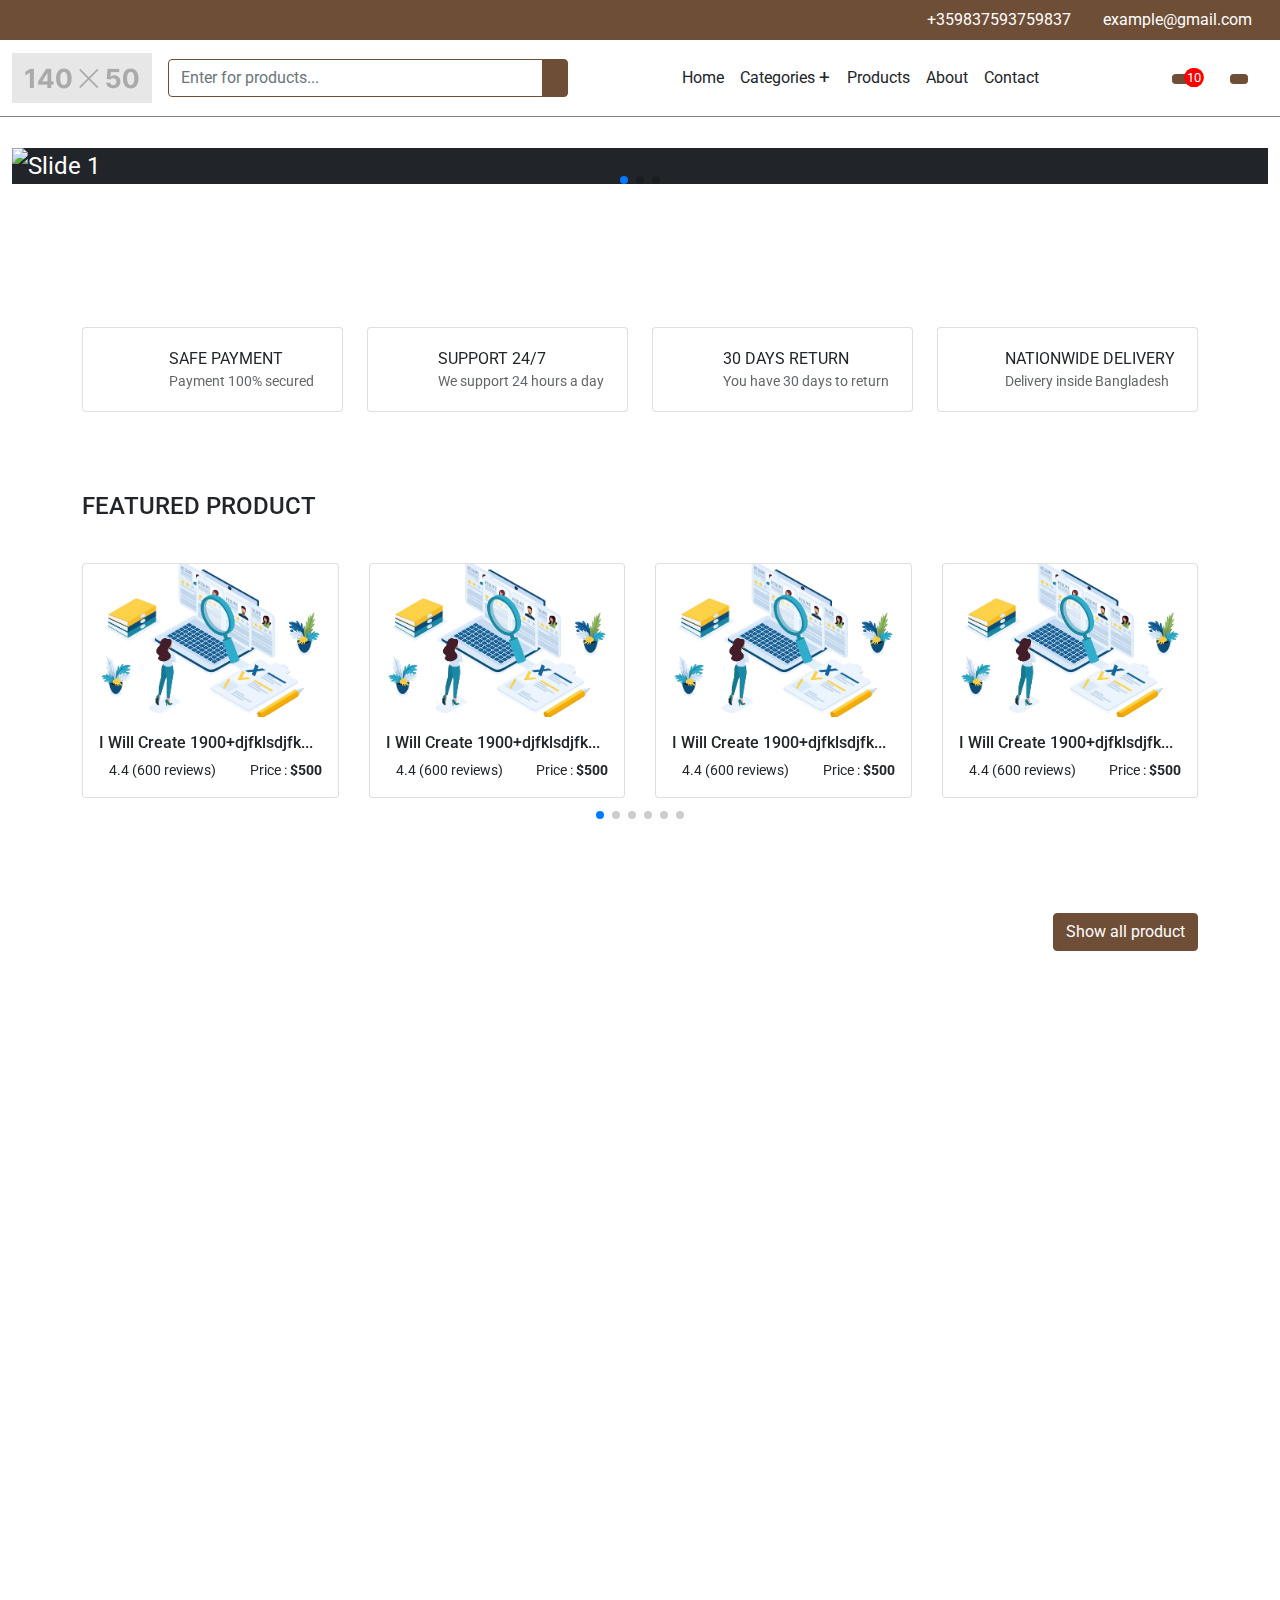
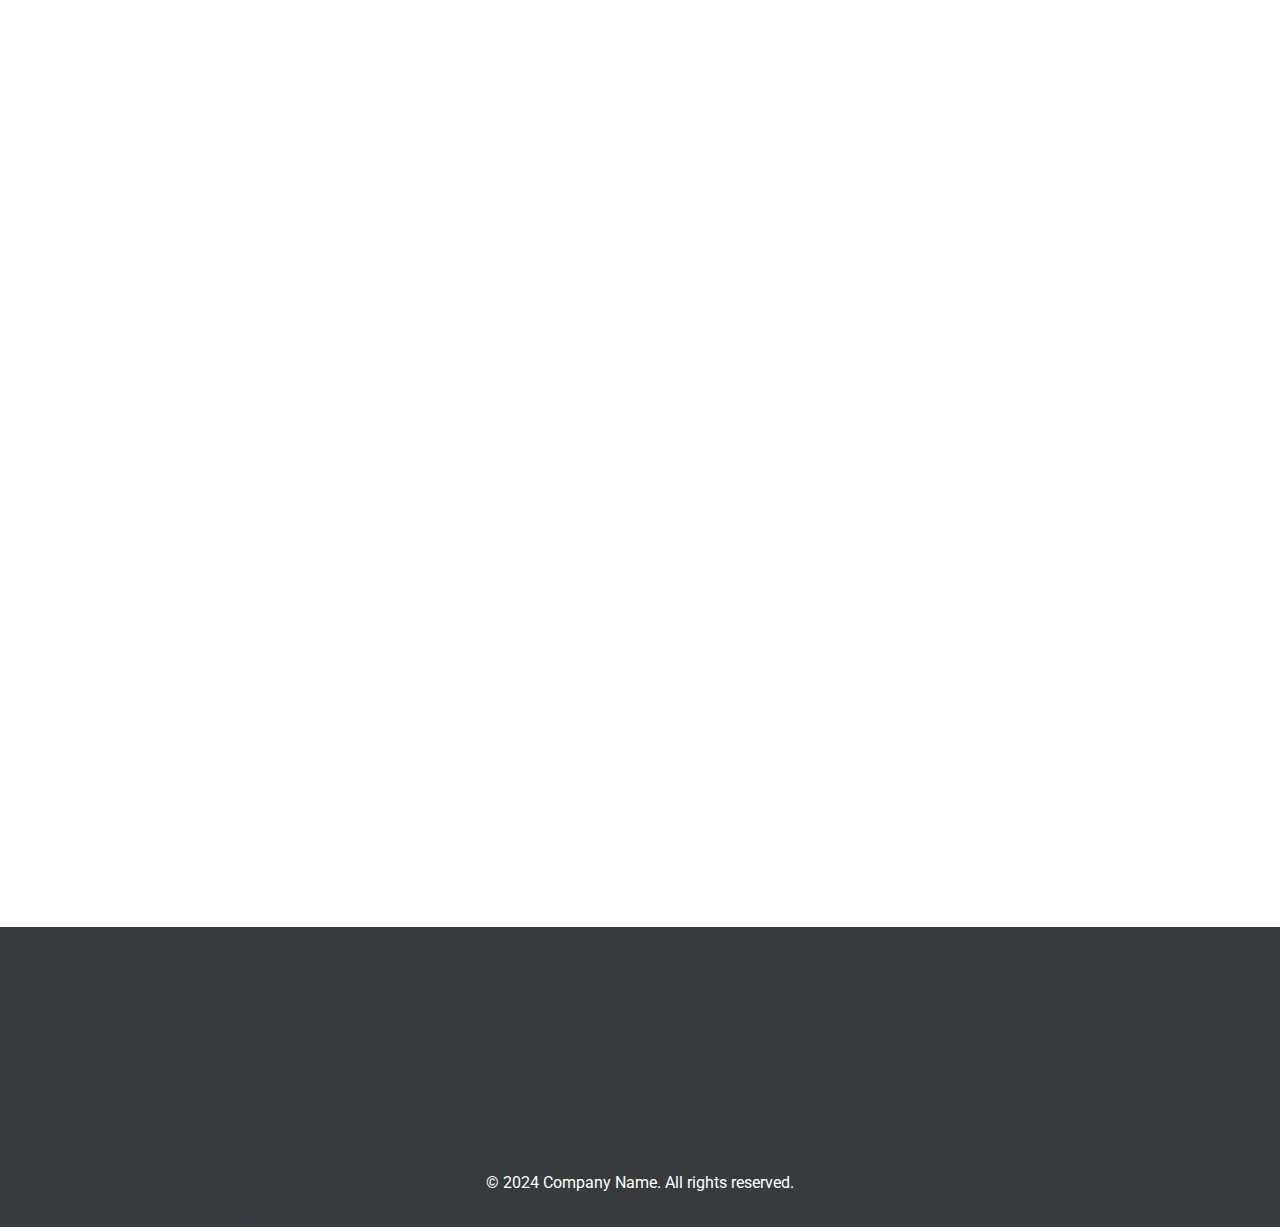
==== commit 8c332351: "banner" ====
--- a/index.html
+++ b/index.html
@@ -195,13 +195,13 @@
             <div class="swiper" id="hero-slider">
                 <div class="swiper-wrapper">
                     <div class="swiper-slide hero-slide-image">
-                        <img src="assets/image/p7Ze3AZaEY9n0XvZHNn.jpg" alt="Slide 1">
+                        <img src="assets/image/banner/banner-1.png" alt="Slide 1">
                     </div>
                     <div class="swiper-slide hero-slide-image">
-                        <img src="assets/image/cd9e7fc9-91c2-4e02-ac4a-ec04d6c352a5.jpg_1200x1200.jpg" alt="Slide 2">
+                        <img src="assets/image/banner/banner-2.png" alt="Slide 2">
                     </div>
                     <div class="swiper-slide hero-slide-image">
-                        <img src="assets/image/p7Ze3AZaEY9n0XvZHNn.jpg" alt="Slide 3">
+                        <img src="assets/image/banner/banner-3.png" alt="Slide 3">
                     </div>
                 </div>
                 <!-- Add Pagination -->
@@ -211,10 +211,8 @@
     </section>
     <!-- /.hero section-->
 
-
-
     <!-- facility section -->
-    <section class="facility-section pb-5" data-aos="fade-up" data-aos-duration="1000">
+    <section class="facility-section pb-5 pt-5" data-aos="fade-up" data-aos-duration="1000">
         <div class="container">
             <div class="col-lg-12">
                 <div class="row">
@@ -1194,14 +1192,14 @@
             <div class="col-lg-12">
                 <div class="row">
                     <!-- Company Info -->
-                    <div class="col-lg-4 mb-4">
+                    <div class="col-lg-4 mb-4" data-aos="fade-up" data-aos-duration="900">
                         <h5>Company Name</h5>
                         <p>1234 Street Name, City, State, 56789</p>
                         <p>Email: info@company.com</p>
                         <p>Phone: (123) 456-7890</p>
                     </div>
                     <!-- Navigation Links -->
-                    <div class="col-lg-4 mb-4">
+                    <div class="col-lg-4 mb-4" data-aos="fade-up" data-aos-duration="1200">
                         <h5>Quick Links</h5>
                         <ul class="list-unstyled">
                             <li><a href="#">Home</a></li>
@@ -1211,7 +1209,7 @@
                         </ul>
                     </div>
                     <!-- Social Media Icons -->
-                    <div class="col-lg-4 mb-4">
+                    <div class="col-lg-4 mb-4" data-aos="fade-up" data-aos-duration="1400">
                         <h5>Follow Us</h5>
                         <a href="#" class="text-decoration-none me-3"><i class="fab fa-facebook-f"></i></a>
                         <a href="#" class="text-decoration-none me-3"><i class="fab fa-twitter"></i></a>
--- a/assets/css/style.css
+++ b/assets/css/style.css
@@ -316,6 +316,7 @@
     width: 100%;
     position: relative;
     overflow: hidden;
+    max-height: 80vh;
 }
 
 .hero-section .swiper {
@@ -336,6 +337,7 @@
     width: 100%;
     min-height: 100%;
     object-fit: contain;
+    background-color: var(--color-dark);
 }
 
 /*facility section*/
@@ -712,7 +714,14 @@
     .navbar-nav{
         display: flex;
     }
-    
+    .mega-menu {
+        position: static;
+        box-shadow: none;
+    }
+
+    .mega-menu .row {
+        flex-direction: column;
+    }
 }
 
 @media (min-width: 992px) {
